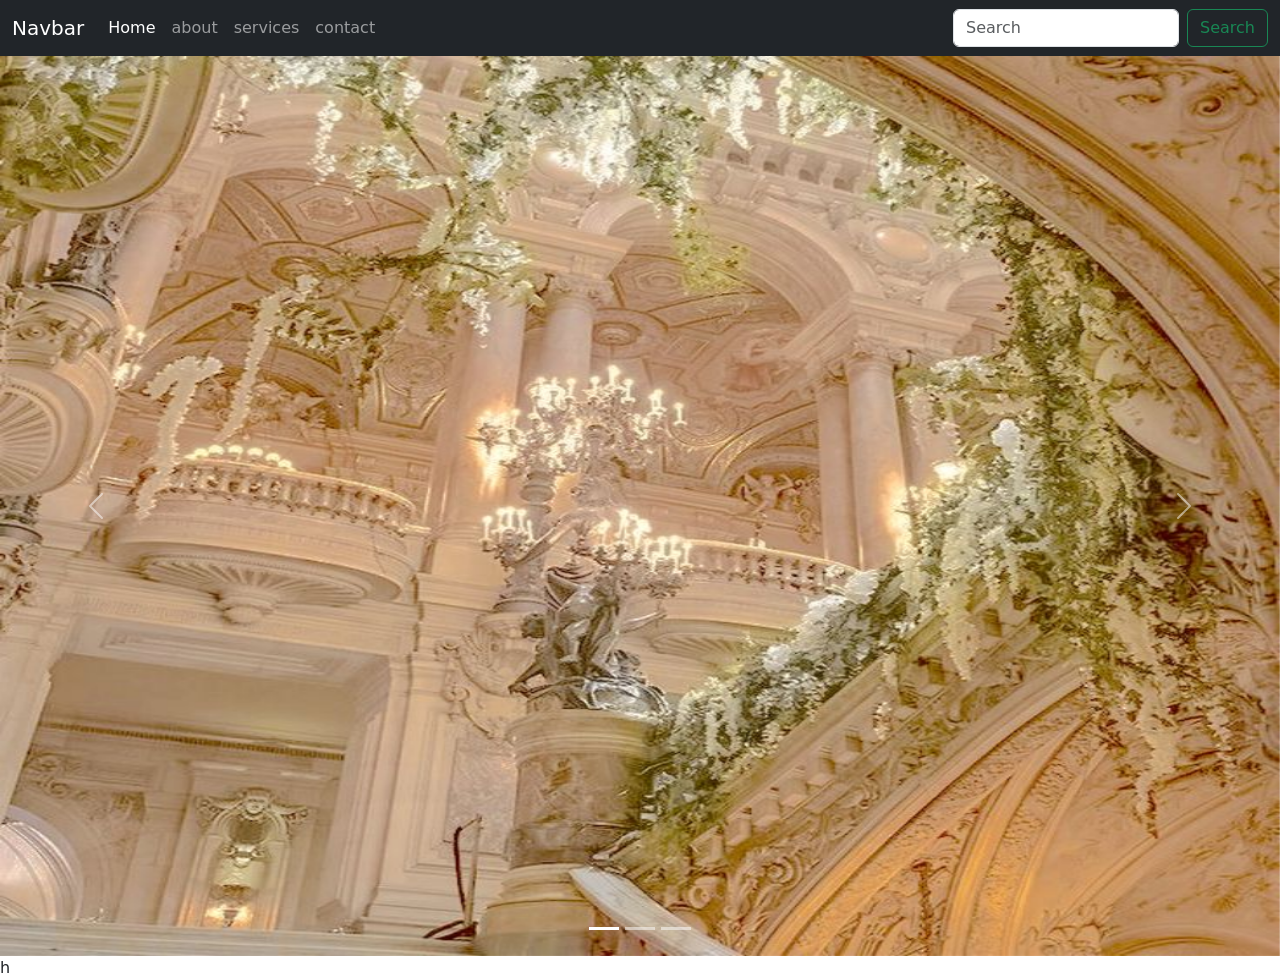
==== pages/index.html @ 4de0a722 "all done first time" ====
<!DOCTYPE html>
<html lang="en">

<head>
  <meta charset="UTF-8">
  <meta name="viewport" content="width=device-width, initial-scale=1.0">
  <link href="https://cdn.jsdelivr.net/npm/bootstrap@5.0.2/dist/css/bootstrap.min.css" rel="stylesheet"
    integrity="sha384-EVSTQN3/azprG1Anm3QDgpJLIm9Nao0Yz1ztcQTwFspd3yD65VohhpuuCOmLASjC" crossorigin="anonymous">

  <title>Document</title>
</head>


<nav class="navbar navbar-expand-lg navbar-dark bg-dark">
  <div class="container-fluid">
    <a class="navbar-brand" href="#">Navbar</a>
    <button class="navbar-toggler" type="button" data-bs-toggle="collapse" data-bs-target="#navbarSupportedContent"
      aria-controls="navbarSupportedContent" aria-expanded="false" aria-label="Toggle navigation">
      <span class="navbar-toggler-icon"></span>
    </button>
    <div class="collapse navbar-collapse" id="navbarSupportedContent">
      <ul class="navbar-nav me-auto mb-2 mb-lg-0">
        <li class="nav-item">
          <a class="nav-link active" aria-current="page" href="./index.html">Home</a>
        </li>
        <li class="nav-item">
          <a class="nav-link " aria-current="page" href="./about.html">about</a>
        </li>
        <li class="nav-item">
          <a class="nav-link " aria-current="page" href="./services.html">services</a>
        </li>
        <li class="nav-item">
          <a class="nav-link " aria-current="page" href="./contact.html">contact</a>
        </li>



      </ul>
      <form class="d-flex">
        <input class="form-control me-2" type="search" placeholder="Search" aria-label="Search">
        <button class="btn btn-outline-success" type="submit">Search</button>
      </form>
    </div>
  </div>
</nav>

<div id="carouselExampleIndicators" class="carousel slide" data-bs-ride="carousel">
  <div class="carousel-indicators">
    <button type="button" data-bs-target="#carouselExampleIndicators" data-bs-slide-to="0" class="active"
      aria-current="true" aria-label="Slide 1"></button>
    <button type="button" data-bs-target="#carouselExampleIndicators" data-bs-slide-to="1"
      aria-label="Slide 2"></button>
    <button type="button" data-bs-target="#carouselExampleIndicators" data-bs-slide-to="2"
      aria-label="Slide 3"></button>
  </div>
  <div class="carousel-inner">
    <div class="carousel-item active">
      <img src="../images/2db6bda02a4771e7596ee870094e284a.jpg" height="900px"width="500px
      " class="d-block w-100" alt="castle">
    </div>
    <div class="carousel-item">
      <img src="../images/7fa37eb3cdc20c7cb044f045864f96fe.jpg" height="900px"width="2600px class="d-block w-100" alt="castle">
    </div>
    <div class="carousel-item">
      <img src="../images/castle.jpg" height="900px"width="500px"class="d-block w-100" alt="castle">
    </div>
  </div>
  <button class="carousel-control-prev" type="button" data-bs-target="#carouselExampleIndicators" data-bs-slide="prev">
    <span class="carousel-control-prev-icon" aria-hidden="true"></span>
    <span class="visually-hidden">Previous</span>
  </button>
  <button class="carousel-control-next" type="button" data-bs-target="#carouselExampleIndicators" data-bs-slide="next">
    <span class="carousel-control-next-icon" aria-hidden="true"></span>
    <span class="visually-hidden">Next</span>
  </button>
</div>

<body>
  <script src="https://cdn.jsdelivr.net/npm/bootstrap@5.0.2/dist/js/bootstrap.bundle.min.js"
    integrity="sha384-MrcW6ZMFYlzcLA8Nl+NtUVF0sA7MsXsP1UyJoMp4YLEuNSfAP+JcXn/tWtIaxVXM"
    crossorigin="anonymous"></script>
    h
</body>

</html>
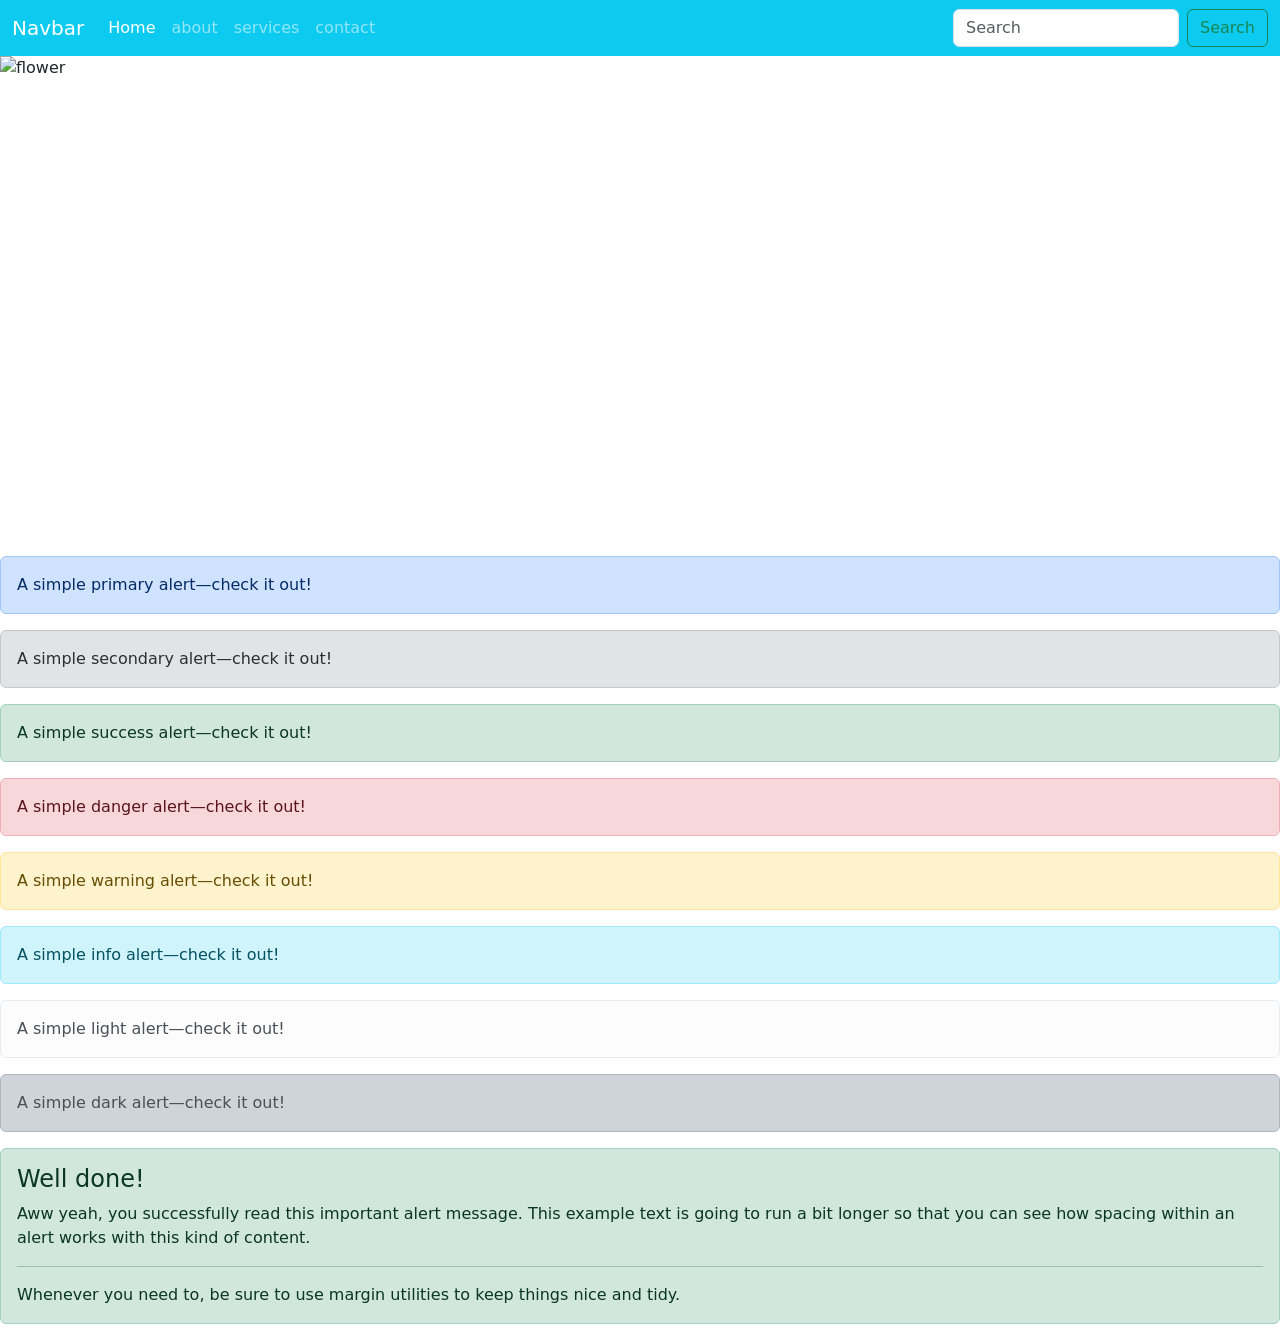
==== commit d040cdd1: "done" ====
--- a/pages/index.html
+++ b/pages/index.html
@@ -4,14 +4,14 @@
 <head>
   <meta charset="UTF-8">
   <meta name="viewport" content="width=device-width, initial-scale=1.0">
-  <link href="https://cdn.jsdelivr.net/npm/bootstrap@5.0.2/dist/css/bootstrap.min.css" rel="stylesheet"
+  <link href="https://cdn.jsdelivr.net/npm/bootstrap@5.0.2/dist/css/bootstrap.min.css" rel="stylesheet "
     integrity="sha384-EVSTQN3/azprG1Anm3QDgpJLIm9Nao0Yz1ztcQTwFspd3yD65VohhpuuCOmLASjC" crossorigin="anonymous">
 
   <title>Document</title>
 </head>
 
 
-<nav class="navbar navbar-expand-lg navbar-dark bg-dark">
+<nav class="navbar navbar-expand-lg navbar-dark bg-info">
   <div class="container-fluid">
     <a class="navbar-brand" href="#">Navbar</a>
     <button class="navbar-toggler" type="button" data-bs-toggle="collapse" data-bs-target="#navbarSupportedContent"
@@ -43,7 +43,7 @@
     </div>
   </div>
 </nav>
-
+<body>
 <div id="carouselExampleIndicators" class="carousel slide" data-bs-ride="carousel">
   <div class="carousel-indicators">
     <button type="button" data-bs-target="#carouselExampleIndicators" data-bs-slide-to="0" class="active"
@@ -55,14 +55,15 @@
   </div>
   <div class="carousel-inner">
     <div class="carousel-item active">
-      <img src="../images/2db6bda02a4771e7596ee870094e284a.jpg" height="900px"width="500px
-      " class="d-block w-100" alt="castle">
+      <img src="../images/pngtree-pink-rose-flower-generative-ai-png-image_11926614-removebg-preview.png"width="300"height="500" class="d-block w-100" alt="flower">
+      
     </div>
     <div class="carousel-item">
-      <img src="../images/7fa37eb3cdc20c7cb044f045864f96fe.jpg" height="900px"width="2600px class="d-block w-100" alt="castle">
+      <img src="../images/flowers..-removebg-preview.png" height = "500px"class=" d-block w-100"
+        alt="garden">
     </div>
     <div class="carousel-item">
-      <img src="../images/castle.jpg" height="900px"width="500px"class="d-block w-100" alt="castle">
+      <img src="../images/castle.jpg" height="500px" width="500px" class="d-block w-100" alt="castle">
     </div>
   </div>
   <button class="carousel-control-prev" type="button" data-bs-target="#carouselExampleIndicators" data-bs-slide="prev">
@@ -79,7 +80,37 @@
   <script src="https://cdn.jsdelivr.net/npm/bootstrap@5.0.2/dist/js/bootstrap.bundle.min.js"
     integrity="sha384-MrcW6ZMFYlzcLA8Nl+NtUVF0sA7MsXsP1UyJoMp4YLEuNSfAP+JcXn/tWtIaxVXM"
     crossorigin="anonymous"></script>
-    h
+    <div class="alert alert-primary" role="alert">
+      A simple primary alert—check it out!
+    </div>
+    <div class="alert alert-secondary" role="alert">
+      A simple secondary alert—check it out!
+    </div>
+    <div class="alert alert-success" role="alert">
+      A simple success alert—check it out!
+    </div>
+    <div class="alert alert-danger" role="alert">
+      A simple danger alert—check it out!
+    </div>
+    <div class="alert alert-warning" role="alert">
+      A simple warning alert—check it out!
+    </div>
+    <div class="alert alert-info" role="alert">
+      A simple info alert—check it out!
+    </div>
+    <div class="alert alert-light" role="alert">
+      A simple light alert—check it out!
+    </div>
+    <div class="alert alert-dark" role="alert">
+      A simple dark alert—check it out!
+    </div>
+    <div class="alert alert-success" role="alert">
+      <h4 class="alert-heading">Well done!</h4>
+      <p>Aww yeah, you successfully read this important alert message. This example text is going to run a bit longer so that you can see how spacing within an alert works with this kind of content.</p>
+      <hr>
+      <p class="mb-0">Whenever you need to, be sure to use margin utilities to keep things nice and tidy.</p>
+    </div>
+  
 </body>
 
 </html>
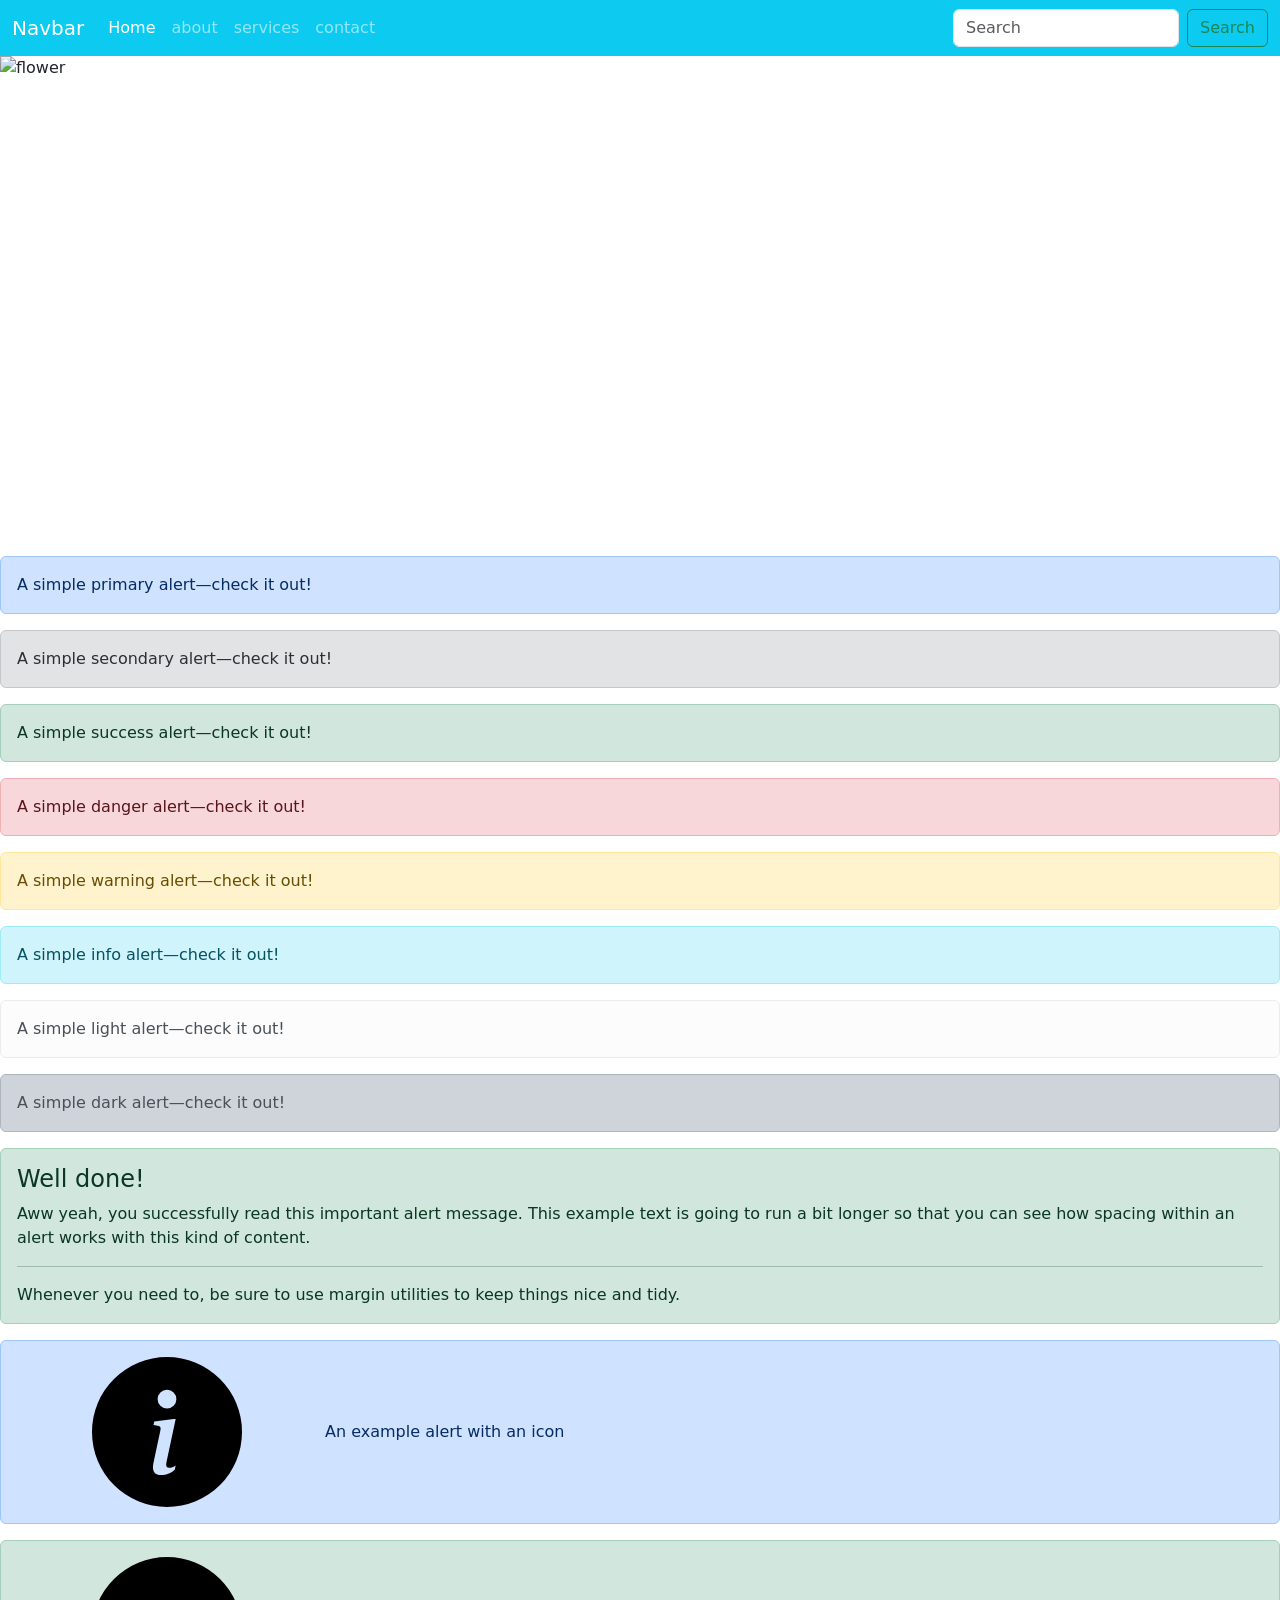
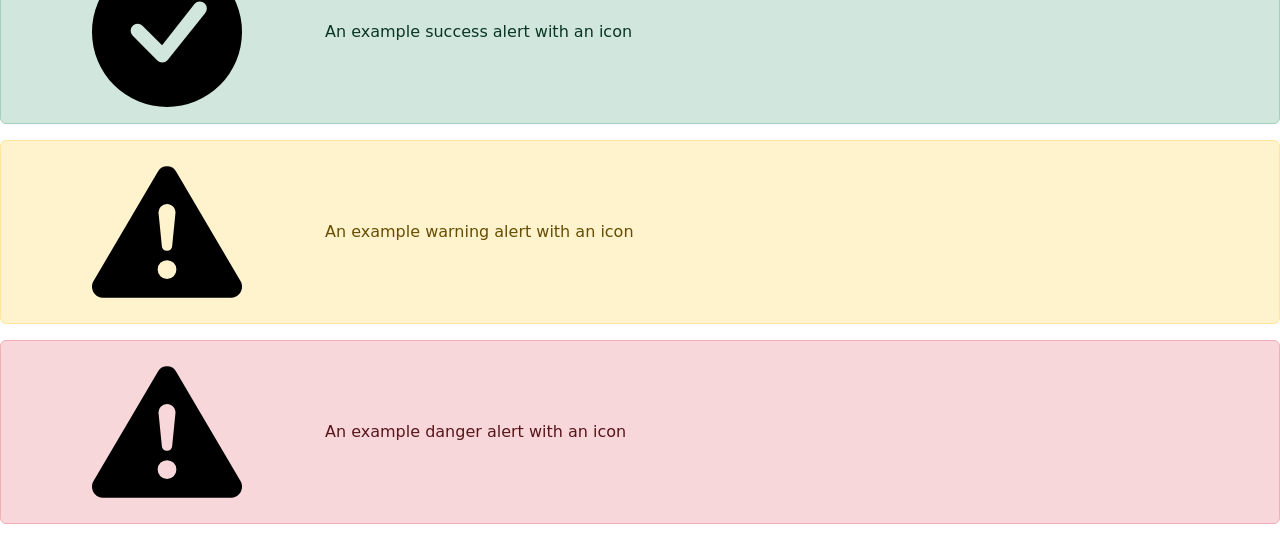
==== commit e854702d: "m" ====
--- a/pages/index.html
+++ b/pages/index.html
@@ -110,7 +110,43 @@
       <hr>
       <p class="mb-0">Whenever you need to, be sure to use margin utilities to keep things nice and tidy.</p>
     </div>
+
   
 </body>
 
-</html>+</html><svg xmlns="http://www.w3.org/2000/svg" class="d-none">
+  <symbol id="check-circle-fill" viewBox="0 0 16 16">
+    <path d="M16 8A8 8 0 1 1 0 8a8 8 0 0 1 16 0zm-3.97-3.03a.75.75 0 0 0-1.08.022L7.477 9.417 5.384 7.323a.75.75 0 0 0-1.06 1.06L6.97 11.03a.75.75 0 0 0 1.079-.02l3.992-4.99a.75.75 0 0 0-.01-1.05z"/>
+  </symbol>
+  <symbol id="info-fill" viewBox="0 0 16 16">
+    <path d="M8 16A8 8 0 1 0 8 0a8 8 0 0 0 0 16zm.93-9.412-1 4.705c-.07.34.029.533.304.533.194 0 .487-.07.686-.246l-.088.416c-.287.346-.92.598-1.465.598-.703 0-1.002-.422-.808-1.319l.738-3.468c.064-.293.006-.399-.287-.47l-.451-.081.082-.381 2.29-.287zM8 5.5a1 1 0 1 1 0-2 1 1 0 0 1 0 2z"/>
+  </symbol>
+  <symbol id="exclamation-triangle-fill" viewBox="0 0 16 16">
+    <path d="M8.982 1.566a1.13 1.13 0 0 0-1.96 0L.165 13.233c-.457.778.091 1.767.98 1.767h13.713c.889 0 1.438-.99.98-1.767L8.982 1.566zM8 5c.535 0 .954.462.9.995l-.35 3.507a.552.552 0 0 1-1.1 0L7.1 5.995A.905.905 0 0 1 8 5zm.002 6a1 1 0 1 1 0 2 1 1 0 0 1 0-2z"/>
+  </symbol>
+</svg>
+
+<div class="alert alert-primary d-flex align-items-center" role="alert">
+  <svg class="bi flex-shrink-0 me-2" role="img" aria-label="Info:"><use xlink:href="#info-fill"/></svg>
+  <div>
+    An example alert with an icon
+  </div>
+</div>
+<div class="alert alert-success d-flex align-items-center" role="alert">
+  <svg class="bi flex-shrink-0 me-2" role="img" aria-label="Success:"><use xlink:href="#check-circle-fill"/></svg>
+  <div>
+    An example success alert with an icon
+  </div>
+</div>
+<div class="alert alert-warning d-flex align-items-center" role="alert">
+  <svg class="bi flex-shrink-0 me-2" role="img" aria-label="Warning:"><use xlink:href="#exclamation-triangle-fill"/></svg>
+  <div>
+    An example warning alert with an icon
+  </div>
+</div>
+<div class="alert alert-danger d-flex align-items-center" role="alert">
+  <svg class="bi flex-shrink-0 me-2" role="img" aria-label="Danger:"><use xlink:href="#exclamation-triangle-fill"/></svg>
+  <div>
+    An example danger alert with an icon
+  </div>
+</div>
